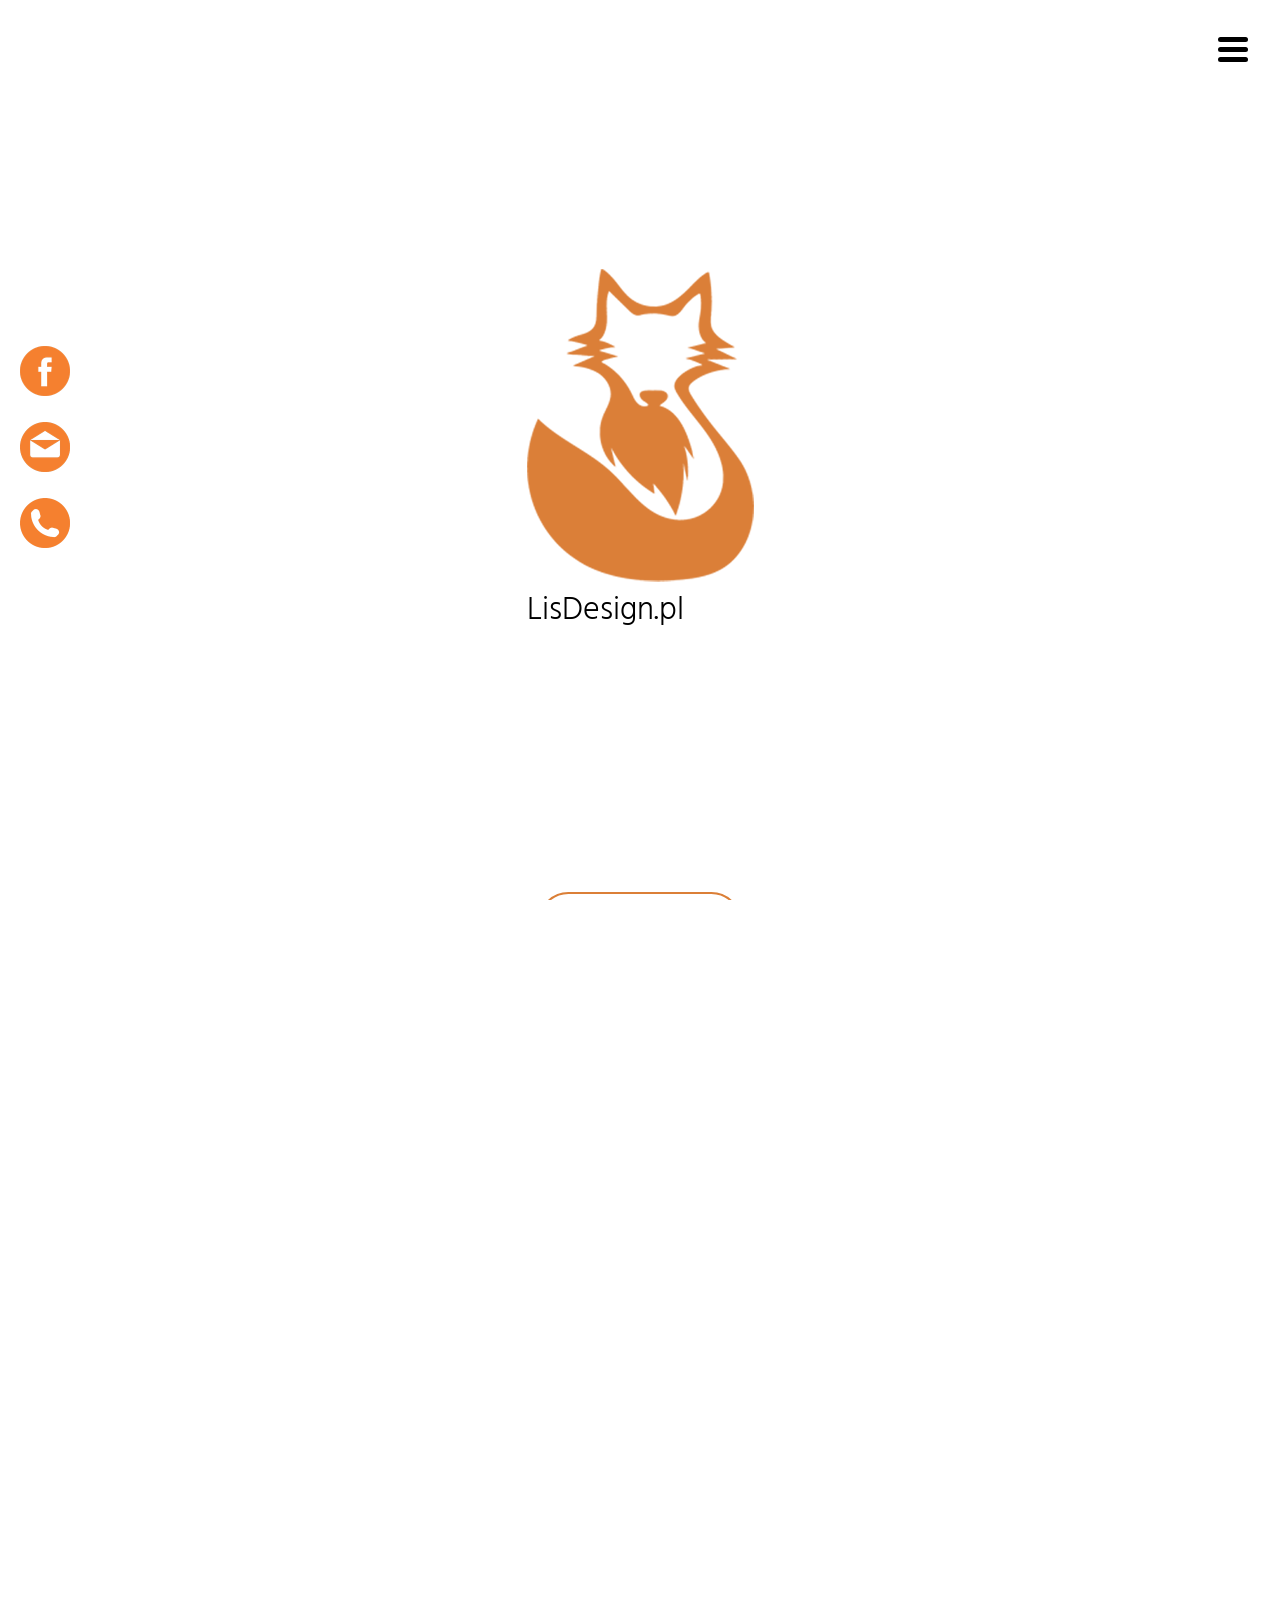
==== index.html @ 798d32fe "Pierwszy commit" ====
<!DOCTYPE html>
<html lang="pl">
<head>
    <meta charset="UTF-8">
    <meta name="viewport" content="width=device-width, initial-scale=1.0">
    <meta name="description" content="LisDesign - profesjonalne projektowanie graficzne i strony internetowe.">
    <title>LisDesign | Projektowanie graficzne i strony internetowe</title>
    
    <link rel="stylesheet" href="css\global.css">
    <link rel="stylesheet" href="css\scroll.css">
    <link rel="stylesheet" href="css\buttons.css">
    <link rel="stylesheet" href="css\menu.css">
    <link rel="stylesheet" href="css\sections.css">
    <link rel="stylesheet" href="css\gallery-logo.css">
    <link rel="stylesheet" href="css\carusel.css">

    <link rel="preconnect" href="https://fonts.googleapis.com">
    <link rel="preconnect" href="https://fonts.gstatic.com" crossorigin>
    <link href="https://fonts.googleapis.com/css2?family=Afacad+Flux:wght@100..1000&family=Hind+Madurai:wght@300;400;500;600;700&family=Poppins:ital,wght@0,100;0,200;0,300;0,400;0,500;0,600;0,700;0,800;0,900;1,100;1,200;1,300;1,400;1,500;1,600;1,700;1,800;1,900&display=swap" rel="stylesheet">

</head>
<body>


    <header>
        <nav>

            <ul class="navigation" id="navigation-list">

                <li class="navigation__item">
                    <a href="#home" class="navigation__link">Strona Główna</a>
                </li>

                <li class="navigation__item">
                    <a href="#logo-gallery" class="navigation__link">Logotypy</a>
                </li>

                <li class="navigation__item">
                    <a href="#website-gallery" class="navigation__link">Strony Internetowe</a>
                </li>

                <li class="navigation__item">
                    <a href="#contact-form" class="navigation__link">Kontakt</a>
                </li>

            </ul>

            <div class="navigation__burger" id="burger">
                <div id="burger-line-1"></div>
                <div id="burger-line-2"></div>
                <div id="burger-line-3"></div>
            </div>

        </nav>
    </header>

    <div class="social-media">
        <div class="fb"><img src="layout\icons\fb.png" alt=""></div>
        <div class="ins"><img src="layout\icons\em.png" alt=""></div>
        <div class="mail"><img src="layout\icons\ph.png" alt=""></div>
    </div>

<div class="scroll-part">

    <section id="home">
        
        <div style="position: relative;">
            <div> 
                <img src="\layout\logo\LisDesign.png" alt="LisDesignLogo" srcset="">
                <h1>LisDesign.pl</h1>
    
            </div>

            <div class="button-position">
                <button class="orange-btn">Zobacz&nbsp;portfolio</button>
            </div>
        </div>
    </section>

    <section id="logo-gallery">

        <div class="container-100">
            <h2>Logotypy<span class="inline-block w-2 h-2 bg-white rounded-full ml-2"></span></h2>
            <div id="gallery__logo-container">
                Galeria - gallery.css
            </div>
        </div>
    
    </section>


    <section id="carusel-website background">
        
        <div>
            <h2>Strony Internetowe</h2>

            <div id="carusel__website-container">
                Karuzela - carusel.css
            </div>

            
        </div>

    </section>

    <section id="contact-form">

        <div>

            <div class="contact">
                <div>
                    <h2>O mnie</h2>
                </div>

                <div>
                    <h2>Kontakt</h2>
                    <form>
                        <label for="name">Imię</label><br>
                        <input id="name"  type="text"><br>

                        <label for="surname">Nazwisko</label><br>
                        <input id="surname" type="text"><br>
                        
                        <label for="email">E-mail kontaktowy</label><br>
                        <input name="email" type="email"><br>

                        <label for="message">Wiadomość</label><br>
                        <input id="message" type="text"><br>
                    </form>
                </div>
            </div>

            <footer>
                <p>&copy; 2025 LisDesign. Wszelkie prawa zastrzeżone.</p>
            </footer>

        </div>

    </section>
</div>

    <script src="js\LisDesign.js"></script>
    <script src="js\menu.js"></script>
    <script src="js\gallery.js"></script>
    <script src="js\carusel.js"></script>

    
</body>
</html>
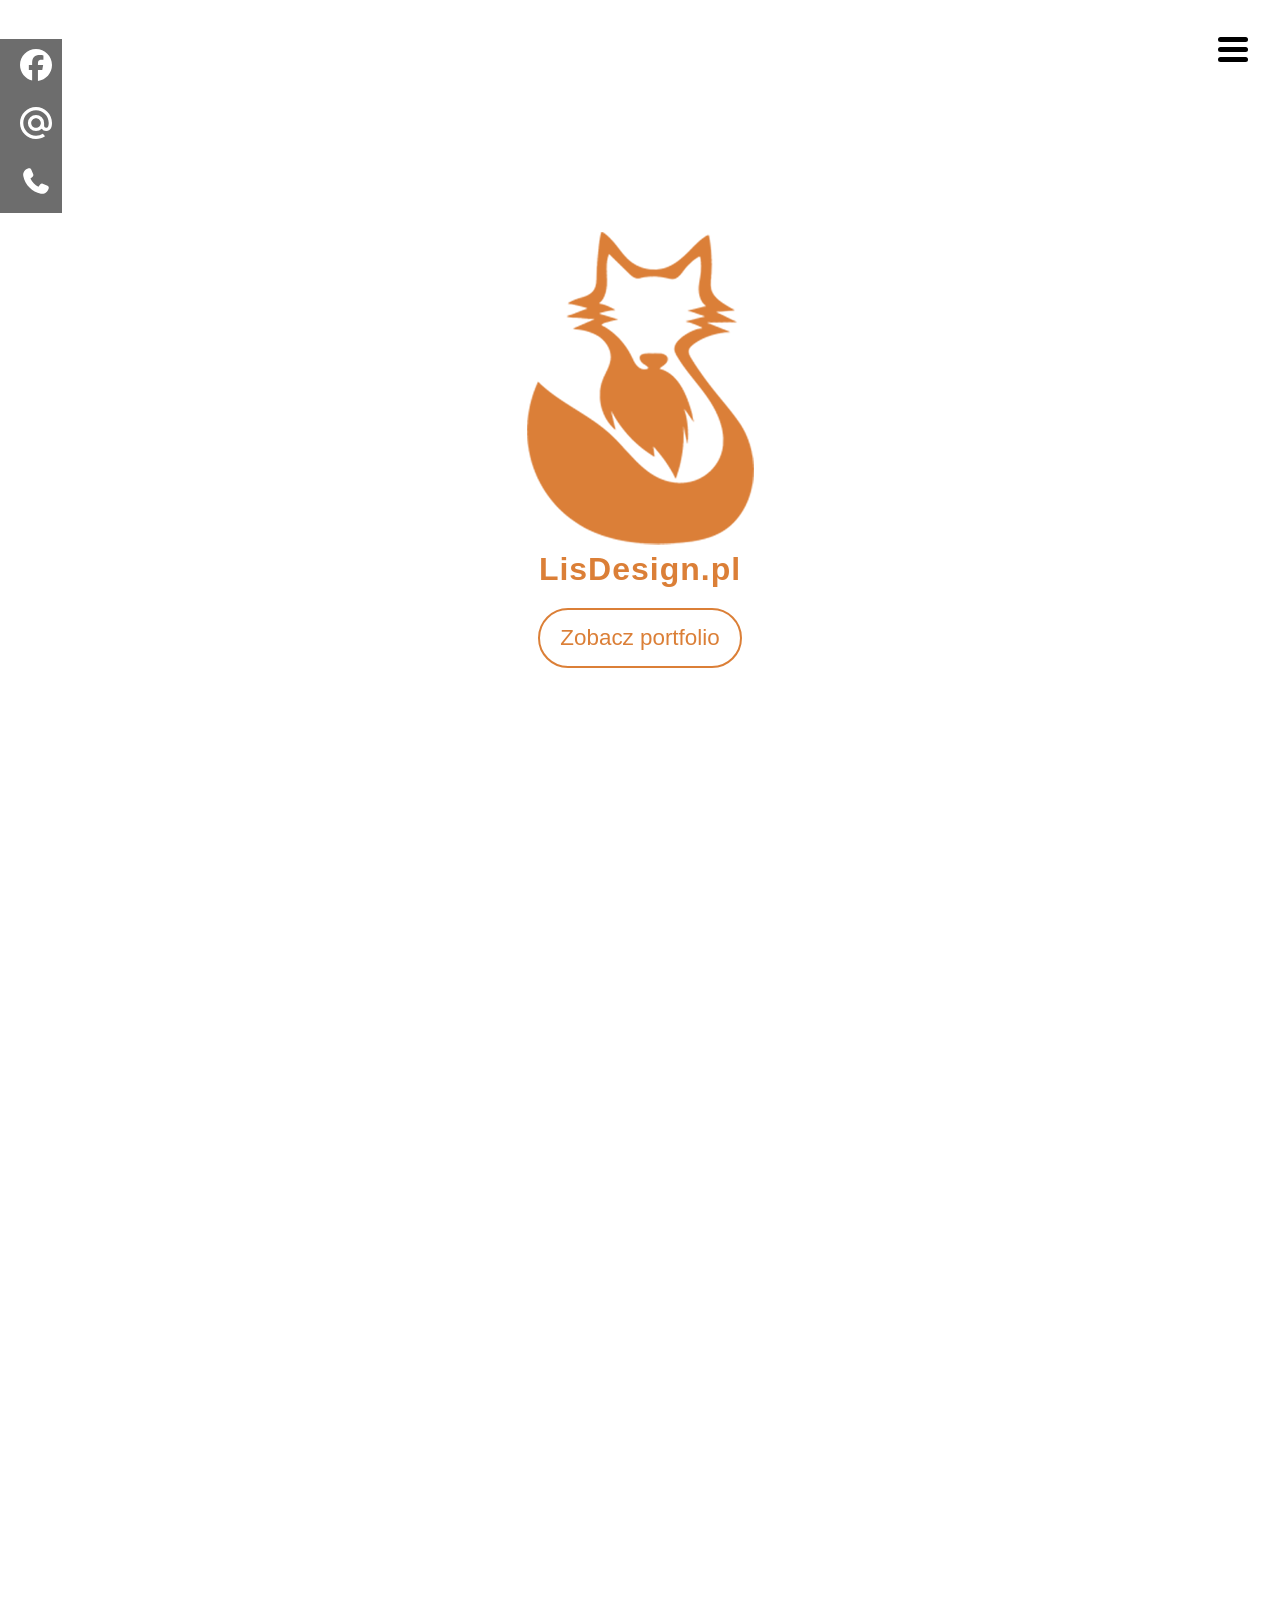
==== commit 82ec0a2c: "Pierwsza wersja portfolio" ====
--- a/index.html
+++ b/index.html
@@ -7,12 +7,10 @@
     <title>LisDesign | Projektowanie graficzne i strony internetowe</title>
     
     <link rel="stylesheet" href="css\global.css">
-    <link rel="stylesheet" href="css\scroll.css">
-    <link rel="stylesheet" href="css\buttons.css">
     <link rel="stylesheet" href="css\menu.css">
     <link rel="stylesheet" href="css\sections.css">
-    <link rel="stylesheet" href="css\gallery-logo.css">
-    <link rel="stylesheet" href="css\carusel.css">
+    <link rel="stylesheet" href="css\logo_gallery.css">
+    <link rel="stylesheet" href="css\website_gallery.css">
 
     <link rel="preconnect" href="https://fonts.googleapis.com">
     <link rel="preconnect" href="https://fonts.gstatic.com" crossorigin>
@@ -36,7 +34,7 @@
                 </li>
 
                 <li class="navigation__item">
-                    <a href="#website-gallery" class="navigation__link">Strony Internetowe</a>
+                    <a href="#slider-website" class="navigation__link">Strony Internetowe</a>
                 </li>
 
                 <li class="navigation__item">
@@ -54,24 +52,34 @@
         </nav>
     </header>
 
-    <div class="social-media">
-        <div class="fb"><img src="layout\icons\fb.png" alt=""></div>
-        <div class="ins"><img src="layout\icons\em.png" alt=""></div>
-        <div class="mail"><img src="layout\icons\ph.png" alt=""></div>
+
+    <div class="social-container">
+
+        <a href="https://www.facebook.com/Lisdesignpl" data-social="Facebook" style="--accent-color: black;">
+        <svg role="img" viewBox="0 0 24 24" xmlns="http://www.w3.org/2000/svg"><title>Facebook</title><path d="M9.101 23.691v-7.98H6.627v-3.667h2.474v-1.58c0-4.085 1.848-5.978 5.858-5.978.401 0 .955.042 1.468.103a8.68 8.68 0 0 1 1.141.195v3.325a8.623 8.623 0 0 0-.653-.036 26.805 26.805 0 0 0-.733-.009c-.707 0-1.259.096-1.675.309a1.686 1.686 0 0 0-.679.622c-.258.42-.374.995-.374 1.752v1.297h3.919l-.386 2.103-.287 1.564h-3.246v8.245C19.396 23.238 24 18.179 24 12.044c0-6.627-5.373-12-12-12s-12 5.373-12 12c0 5.628 3.874 10.35 9.101 11.647Z"/></svg>
+        </a>
+
+        <a href="mailto:lisdesign.pl@gmail.com" data-social="lisdesign.pl@gmail.com" style="--accent-color: black;">
+        <svg role="img" viewBox="0 0 24 24" xmlns="http://www.w3.org/2000/svg"><title>G-mail</title><path d="M15.61 12c0 1.99-1.62 3.61-3.61 3.61-1.99 0-3.61-1.62-3.61-3.61 0-1.99 1.62-3.61 3.61-3.61 1.99 0 3.61 1.62 3.61 3.61M12 0C5.383 0 0 5.383 0 12s5.383 12 12 12c2.424 0 4.761-.722 6.76-2.087l.034-.024-1.617-1.879-.027.017A9.494 9.494 0 0 1 12 21.54c-5.26 0-9.54-4.28-9.54-9.54 0-5.26 4.28-9.54 9.54-9.54 5.26 0 9.54 4.28 9.54 9.54a9.63 9.63 0 0 1-.225 2.05c-.301 1.239-1.169 1.618-1.82 1.568-.654-.053-1.42-.52-1.426-1.661V12A6.076 6.076 0 0 0 12 5.93 6.076 6.076 0 0 0 5.93 12 6.076 6.076 0 0 0 12 18.07a6.02 6.02 0 0 0 4.3-1.792 3.9 3.9 0 0 0 3.32 1.805c.874 0 1.74-.292 2.437-.821.719-.547 1.256-1.336 1.553-2.285.047-.154.135-.504.135-.507l.002-.013c.175-.76.253-1.52.253-2.457 0-6.617-5.383-12-12-12"/></svg>
+        </a>
+
+        <a href="tel:786819538" data-social="786-819-538" style="--accent-color: black;">
+        <svg xmlns="http://www.w3.org/2000/svg" viewBox="0 0 640 640"><!--!Font Awesome Free v7.0.1 by @fontawesome - https://fontawesome.com License - https://fontawesome.com/license/free Copyright 2025 Fonticons, Inc.--><path d="M224.2 89C216.3 70.1 195.7 60.1 176.1 65.4L170.6 66.9C106 84.5 50.8 147.1 66.9 223.3C104 398.3 241.7 536 416.7 573.1C493 589.3 555.5 534 573.1 469.4L574.6 463.9C580 444.2 569.9 423.6 551.1 415.8L453.8 375.3C437.3 368.4 418.2 373.2 406.8 387.1L368.2 434.3C297.9 399.4 241.3 341 208.8 269.3L253 233.3C266.9 222 271.6 202.9 264.8 186.3L224.2 89z"/></svg>
+
+        </a>
     </div>
 
 <div class="scroll-part">
 
     <section id="home">
         
-        <div style="position: relative;">
+        <div class="home__flex">
             <div> 
-                <img src="\layout\logo\LisDesign.png" alt="LisDesignLogo" srcset="">
+                <img src="/layout/logo/LisDesign.png" alt="LisDesignLogo" srcset="">
                 <h1>LisDesign.pl</h1>
-    
-            </div>
-
-            <div class="button-position">
+            </div>
+
+            <div>
                 <button class="orange-btn">Zobacz&nbsp;portfolio</button>
             </div>
         </div>
@@ -89,16 +97,27 @@
     </section>
 
 
-    <section id="carusel-website background">
+    <section id="slider-website">
         
-        <div>
+        <div class="container-100 relative">
             <h2>Strony Internetowe</h2>
 
-            <div id="carusel__website-container">
-                Karuzela - carusel.css
-            </div>
-
-            
+            <div id="slider__website-container" class="slider__website-container">
+                Karuzela - slider.css
+                
+            </div>
+
+            <!-- button prev and next -->
+                <div class="slider__website-changer">
+                    <button id="slider__website-prev">&#10094;</button>
+                    <button id="slider__website-next">&#10095;</button>
+                </div>
+
+            <!-- dots if 5 items => 5 dots -->
+                <ul class="dots">
+                    
+                </ul>
+
         </div>
 
     </section>
@@ -110,22 +129,68 @@
             <div class="contact">
                 <div>
                     <h2>O mnie</h2>
+                        <article>
+                        <p>
+                        LisDesign to mój cyfrowy świat: projekty graficzne i eksperymenty z kodem.
+                        Z wykształcenia jestem graficzką. Frontendu uczę się z pasji.
+                        </p>
+
+                        <p>HTML i CSS mam już w rękach, z JS-em jeszcze się siłuję, ale to jak wspinaczka</p>
+
+                        <p>-czasem spadasz, czasem boli, ale satysfakcja na szczycie jest tego warta :D</p>
+                        </article>
                 </div>
 
                 <div>
+
                     <h2>Kontakt</h2>
-                    <form>
-                        <label for="name">Imię</label><br>
-                        <input id="name"  type="text"><br>
-
-                        <label for="surname">Nazwisko</label><br>
-                        <input id="surname" type="text"><br>
+                    
+                    <form action="/" method="POST">
                         
-                        <label for="email">E-mail kontaktowy</label><br>
-                        <input name="email" type="email"><br>
-
-                        <label for="message">Wiadomość</label><br>
-                        <input id="message" type="text"><br>
+                    <div class="inputField">
+                        <input 
+                        type="text" 
+                        id="name" 
+                        minlength="3" 
+                        autocomplete="off"
+                        required>
+                        <label for="name">Imię</label>
+                    </div>
+
+                    <div class="inputField">
+                        <input 
+                        name="email" 
+                        type="email"
+                        autocomplete="off"
+                        required>
+                        <label for="email">E-mail kontaktowy</label>
+                    </div>
+
+                    <div class="inputField">
+                        <input 
+                        id="phone"
+                        name="phone" 
+                        type="tel"
+                        pattern="[0-9]{3}-[0-9]{3}-[0-9]{3}"
+                        placeholder="(+48) 123 123 123"
+                        autocomplete="off"
+                        >
+                        <label for="phone">Telefon</label>
+                    </div>
+
+                    <div class="inputField">   
+                        <textarea
+                        id="message" 
+                        type="text"
+                        maxlength="500" 
+                        autocomplete="off"
+                        rows="4"
+                        required></textarea>
+                        <label for="message">Wiadomość</label>
+                    </div>
+
+                    <input type="submit" value="Wyślij" />
+
                     </form>
                 </div>
             </div>
@@ -139,10 +204,10 @@
     </section>
 </div>
 
-    <script src="js\LisDesign.js"></script>
-    <script src="js\menu.js"></script>
-    <script src="js\gallery.js"></script>
-    <script src="js\carusel.js"></script>
+    <script src="js/LisDesign.js" defer></script>
+    <script src="js/menu.js"></script>
+    <script src="js/gallery.js"></script>
+    <script src="js/website_gallery.js"></script>
 
     
 </body>
